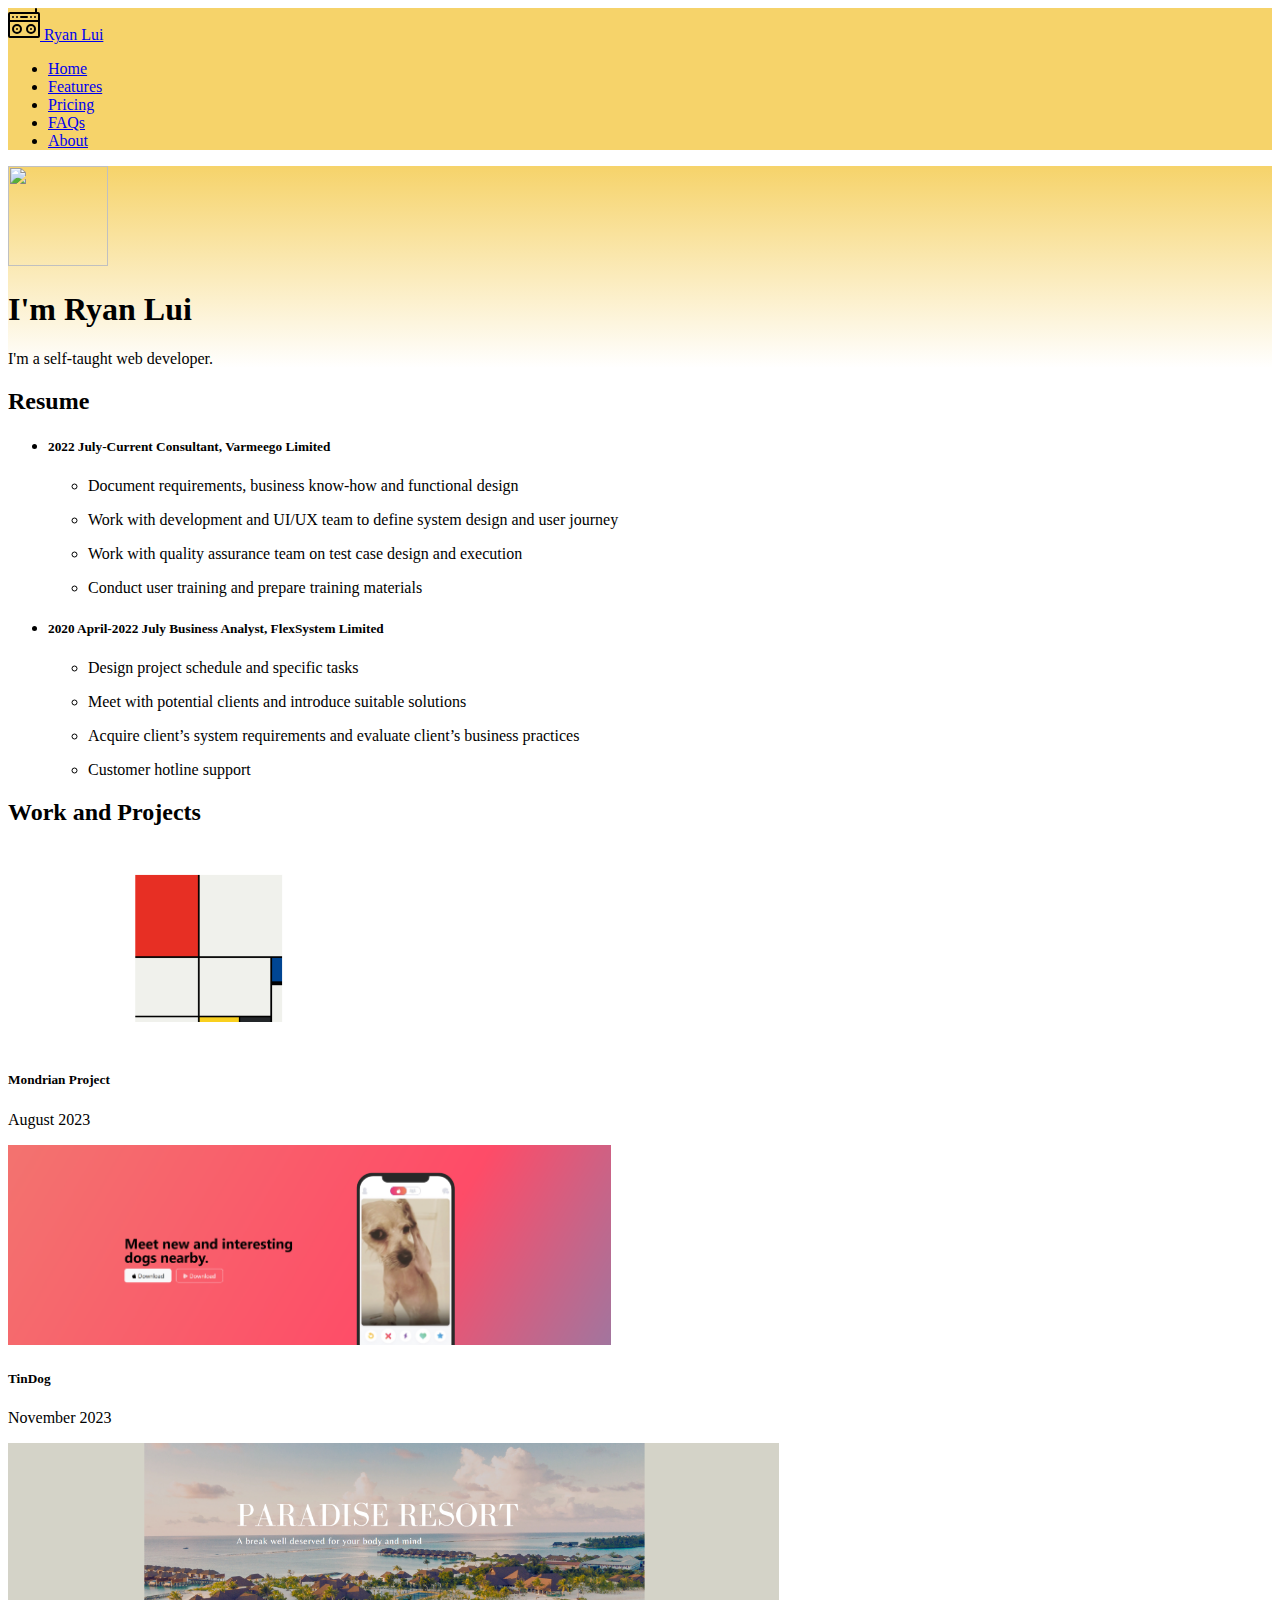
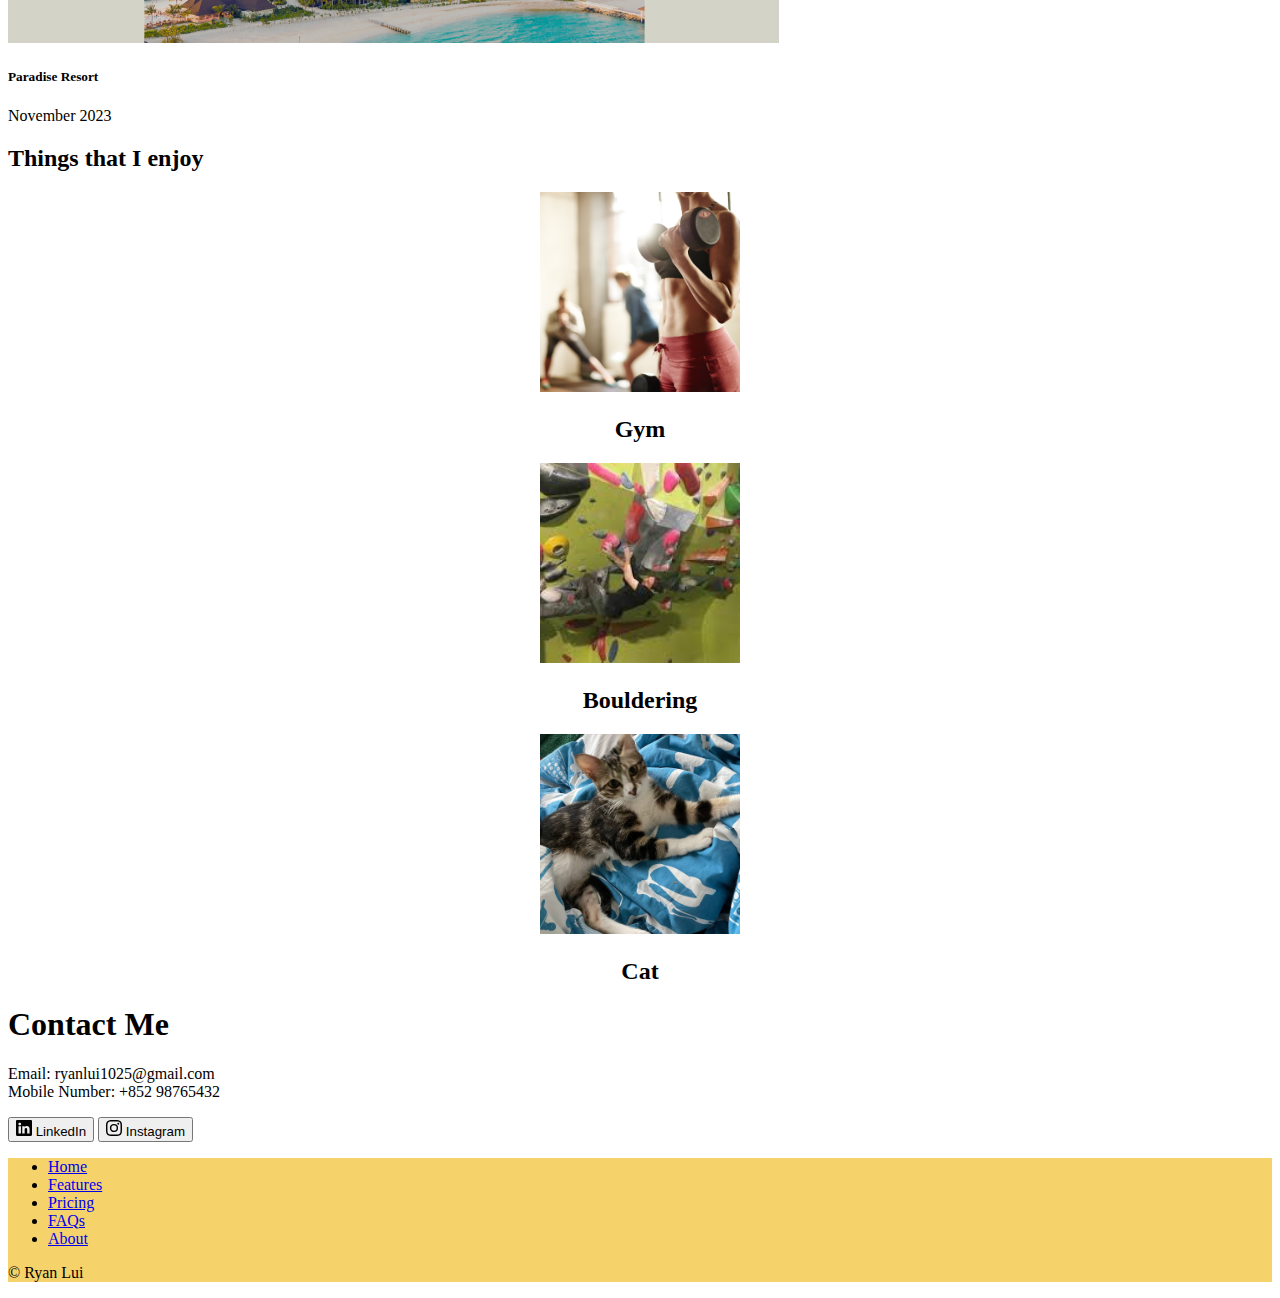
==== index.html @ 5e68924d "Add files via upload" ====
<!DOCTYPE html>
<html lang="en">
<head>
    <meta charset="UTF-8">
    <title>Ryan Lui</title>
    <link href="https://cdn.jsdelivr.net/npm/bootstrap@5.3.2/dist/css/bootstrap.min.css" rel="stylesheet" integrity="sha384-T3c6CoIi6uLrA9TneNEoa7RxnatzjcDSCmG1MXxSR1GAsXEV/Dwwykc2MPK8M2HN" crossorigin="anonymous">
    <link href="./css/style.css" rel="stylesheet">
</head>

<body>
    <div id="header">
        <div class="container">
            <header class="d-flex flex-wrap justify-content-center py-3 border-bottom border-dark">
            <a href="/" class="d-flex align-items-center mb-3 mb-md-0 me-md-auto link-body-emphasis text-decoration-none">
                <img src="./assets/images/boombox.svg" height="32" class="me-2" alt="boombox">
                <span class="fs-4">Ryan Lui</span>
            </a>
        
            <ul class="nav nav-pills">
                <li class="nav-item"><a href="#" class="nav-link active" aria-current="page">Home</a></li>
                <li class="nav-item"><a href="#" class="nav-link">Features</a></li>
                <li class="nav-item"><a href="#" class="nav-link">Pricing</a></li>
                <li class="nav-item"><a href="#" class="nav-link">FAQs</a></li>
                <li class="nav-item"><a href="#" class="nav-link">About</a></li>
            </ul>
            </header>
        </div>
    </div> 

    <div class="gradient">
        <div class="px-2 py-5 text-center">
            <img class="rounded-circle my-4" src="./assets/images/Frog.jpg" height="100" width="100">
            <h1 class="display-5 fw-bold text-body-emphasis">I'm Ryan Lui</h1>
            <div class="col-lg-6 mx-auto">
              <p class="lead">I'm a self-taught web developer.</p>
            </div>
        </div>
    </div>

    <div class="container mb-4">
        <h2 class="pb-2 border-bottom">Resume</h2>
        <ul>
            <li>
                <h5>2022 July-Current Consultant, Varmeego Limited</h5>
                <ul>
                    <li><p>Document requirements, business know-how and functional design</p></li>
                    <li><p>Work with development and UI/UX team to define system design and user journey</p></li>
                    <li><p>Work with quality assurance team on test case design and execution</p></li>
                    <li><p>Conduct user training and prepare training materials</p></li>
                </ul>
            </li>
            <li>
                <h5>2020 April-2022 July Business Analyst, FlexSystem Limited</h5>
                <ul>
                    <li><p>Design project schedule and specific tasks</p></li>
                    <li><p>Meet with potential clients and introduce suitable solutions</p></li>
                    <li><p>Acquire client’s system requirements and evaluate client’s business practices</p></li>
                    <li><p>Customer hotline support</p></li>
                </ul>
            </li>
        </ul>
    </div>

    <div class="container mb-4">
        <h2 class="pb-2 border-bottom">Work and Projects</h2>
        <div class="row row-cols-1 row-cols-md-3 g-4">
            <div class="col">
                <div class="card">
                    <img src="./assets/images/mondrian-full.png" class="card-img-top" alt="mondrian" style="object-fit: cover; height: 200px;">
                    <div class="card-body">
                        <h5 class="card-title">Mondrian Project</h5>
                        <p>August 2023</p>
                        <a href="./public/mondrian.html" target="_blank" class="stretched-link"></a>
                    </div>
                </div>
            </div>
            <div class="col">
                <div class="card">
                    <img src="./assets/images/tindog-full.png" class="card-img-top" alt="tindog" style="object-fit: cover; height: 200px;">
                    <div class="card-body">
                        <h5 class="card-title">TinDog</h5>
                        <p>November 2023</p>
                        <a href="https://snoopydoggggg.github.io/tindog/" target="_blank" class="stretched-link"></a>
                    </div>
                </div>
            </div>
            <div class="col">
                <div class="card">
                    <img src="./assets/images/paradise-full.png" class="card-img-top" alt="paradise resort" style="object-fit: cover; height: 200px;">
                    <div class="card-body">
                        <h5 class="card-title">Paradise Resort</h5>
                        <p>November 2023</p>
                        <a href="https://paradiseresort.my.canva.site/original-size-a-hotel" target="_blank" class="stretched-link"></a>
                    </div>
                </div>
            </div>
        </div>
    </div>

    <div id="interest" class="container">
        <h2 class="pb-2 mb-4 border-bottom">Things that I enjoy</h2>
        <div class="row">
            <div class="col-lg-4 col-sm-12 mb-4">
                <img src="./assets/images/dumbbell.jpg" alt="lifting weight" height="200" width="200" class="rounded-circle" style="object-fit: cover;">
                <h2>Gym</h2>
            </div>
            <div class="col-lg-4 col-sm-12 mb-4">
                <div class="col-lg-4">
                    <img src="./assets/images/bouldering.jpg" alt="lifting weight" height="200" width="200" class="rounded-circle" style="object-fit: cover;">
                    <h2>Bouldering</h2>
                  </div>
            </div>
            <div class="col-lg-4 col-sm-12 mb-4">
                <div class="col-lg-4">
                    <img src="./assets/images/cat.jpg" alt="lifting weight" height="200" width="200" class="rounded-circle" style="object-fit: cover;">
                    <h2>Cat</h2>
                  </div>
            </div>
        </div>
    </div>

    <div class="container my-5">
        <div class="p-5 text-left bg-body-tertiary rounded-3">
          <h1 class="text-body-emphasis">Contact Me</h1>
          <p class="col-lg-8 fs-5 text-muted">
            Email: ryanlui1025@gmail.com<br/>
            Mobile Number: +852 98765432
          </p>
          <div class="d-inline-flex gap-2 mb-5">
            <button class="d-inline-flex align-items-center btn btn-primary btn-lg px-4" type="button">
                <svg xmlns="http://www.w3.org/2000/svg" width="16" height="16" fill="currentColor" class="bi bi-linkedin me-2" viewBox="0 0 16 16">
                    <path d="M0 1.146C0 .513.526 0 1.175 0h13.65C15.474 0 16 .513 16 1.146v13.708c0 .633-.526 1.146-1.175 1.146H1.175C.526 16 0 15.487 0 14.854V1.146zm4.943 12.248V6.169H2.542v7.225h2.401m-1.2-8.212c.837 0 1.358-.554 1.358-1.248-.015-.709-.52-1.248-1.342-1.248-.822 0-1.359.54-1.359 1.248 0 .694.521 1.248 1.327 1.248h.016zm4.908 8.212V9.359c0-.216.016-.432.08-.586.173-.431.568-.878 1.232-.878.869 0 1.216.662 1.216 1.634v3.865h2.401V9.25c0-2.22-1.184-3.252-2.764-3.252-1.274 0-1.845.7-2.165 1.193v.025h-.016a5.54 5.54 0 0 1 .016-.025V6.169h-2.4c.03.678 0 7.225 0 7.225h2.4"/>
                  </svg>
                LinkedIn
            </button>
            <button class="btn btn-outline-secondary btn-lg px-4" type="button">
                <svg xmlns="http://www.w3.org/2000/svg" width="16" height="16" fill="currentColor" class="bi bi-instagram" viewBox="0 0 16 16">
                    <path d="M8 0C5.829 0 5.556.01 4.703.048 3.85.088 3.269.222 2.76.42a3.917 3.917 0 0 0-1.417.923A3.927 3.927 0 0 0 .42 2.76C.222 3.268.087 3.85.048 4.7.01 5.555 0 5.827 0 8.001c0 2.172.01 2.444.048 3.297.04.852.174 1.433.372 1.942.205.526.478.972.923 1.417.444.445.89.719 1.416.923.51.198 1.09.333 1.942.372C5.555 15.99 5.827 16 8 16s2.444-.01 3.298-.048c.851-.04 1.434-.174 1.943-.372a3.916 3.916 0 0 0 1.416-.923c.445-.445.718-.891.923-1.417.197-.509.332-1.09.372-1.942C15.99 10.445 16 10.173 16 8s-.01-2.445-.048-3.299c-.04-.851-.175-1.433-.372-1.941a3.926 3.926 0 0 0-.923-1.417A3.911 3.911 0 0 0 13.24.42c-.51-.198-1.092-.333-1.943-.372C10.443.01 10.172 0 7.998 0h.003zm-.717 1.442h.718c2.136 0 2.389.007 3.232.046.78.035 1.204.166 1.486.275.373.145.64.319.92.599.28.28.453.546.598.92.11.281.24.705.275 1.485.039.843.047 1.096.047 3.231s-.008 2.389-.047 3.232c-.035.78-.166 1.203-.275 1.485a2.47 2.47 0 0 1-.599.919c-.28.28-.546.453-.92.598-.28.11-.704.24-1.485.276-.843.038-1.096.047-3.232.047s-2.39-.009-3.233-.047c-.78-.036-1.203-.166-1.485-.276a2.478 2.478 0 0 1-.92-.598 2.48 2.48 0 0 1-.6-.92c-.109-.281-.24-.705-.275-1.485-.038-.843-.046-1.096-.046-3.233 0-2.136.008-2.388.046-3.231.036-.78.166-1.204.276-1.486.145-.373.319-.64.599-.92.28-.28.546-.453.92-.598.282-.11.705-.24 1.485-.276.738-.034 1.024-.044 2.515-.045v.002zm4.988 1.328a.96.96 0 1 0 0 1.92.96.96 0 0 0 0-1.92zm-4.27 1.122a4.109 4.109 0 1 0 0 8.217 4.109 4.109 0 0 0 0-8.217zm0 1.441a2.667 2.667 0 1 1 0 5.334 2.667 2.667 0 0 1 0-5.334"/>
                  </svg>
              Instagram
            </button>
          </div>
        </div>
    </div>

    <div id="footer">
        <div class="container">
            <footer class="py-3 my-4">
            <ul class="nav justify-content-center pb-3 mb-3">
                <li class="nav-item"><a href="#" class="nav-link px-2 text-body-secondary">Home</a></li>
                <li class="nav-item"><a href="#" class="nav-link px-2 text-body-secondary">Features</a></li>
                <li class="nav-item"><a href="#" class="nav-link px-2 text-body-secondary">Pricing</a></li>
                <li class="nav-item"><a href="#" class="nav-link px-2 text-body-secondary">FAQs</a></li>
                <li class="nav-item"><a href="#" class="nav-link px-2 text-body-secondary">About</a></li>
            </ul>
            <p class="text-center text-body-secondary">© Ryan Lui</p>
            </footer>
        </div>
    </div>

<script src="https://cdn.jsdelivr.net/npm/bootstrap@5.3.2/dist/js/bootstrap.bundle.min.js" integrity="sha384-C6RzsynM9kWDrMNeT87bh95OGNyZPhcTNXj1NW7RuBCsyN/o0jlpcV8Qyq46cDfL" crossorigin="anonymous"></script>
</body>
</html>
---- css/style.css ----
.gradient {
    height: 35-px;
    background-color: white; /* For browsers that do not support gradients */
    background-image: linear-gradient(to bottom, rgb(246, 211, 106) , white);
}

.col-lg-4.col-sm-12.mb-4 {
    text-align: center;
}

#footer, #header {
    background-color: rgb(246, 211, 106);
}
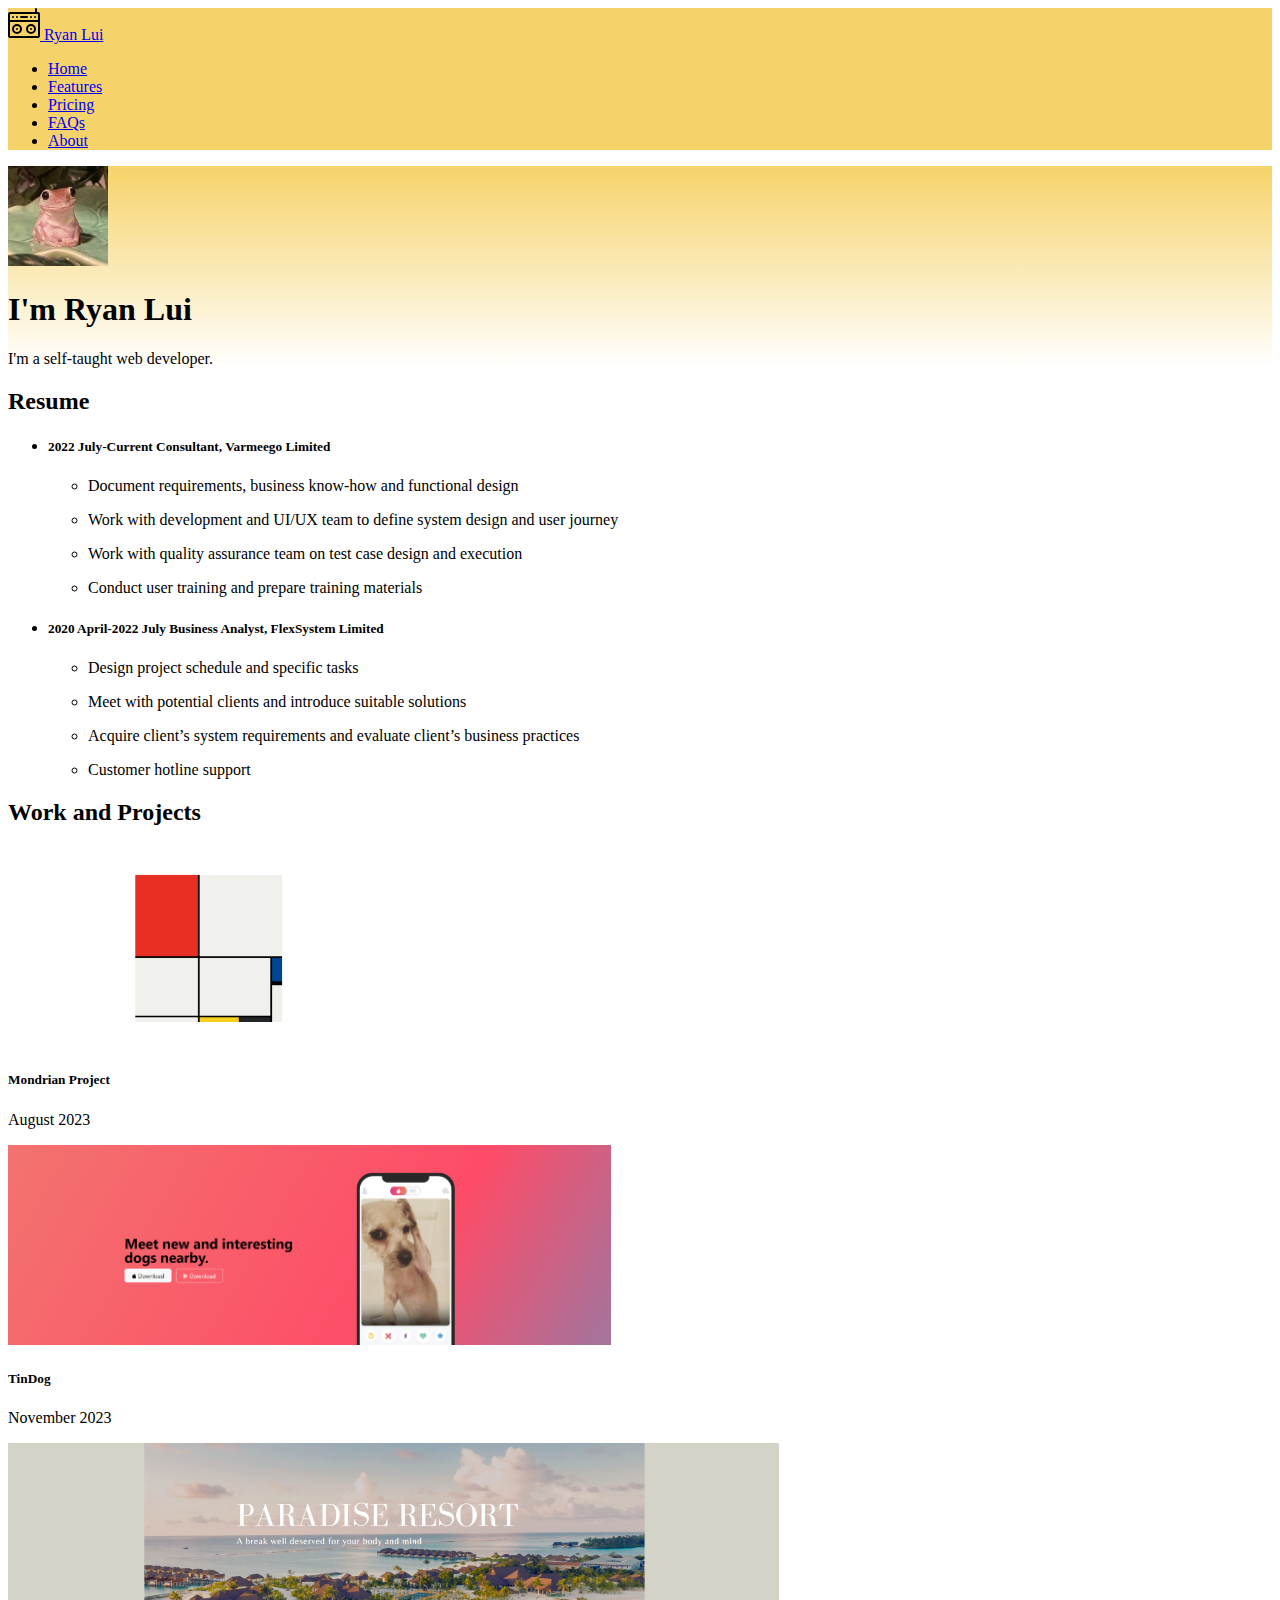
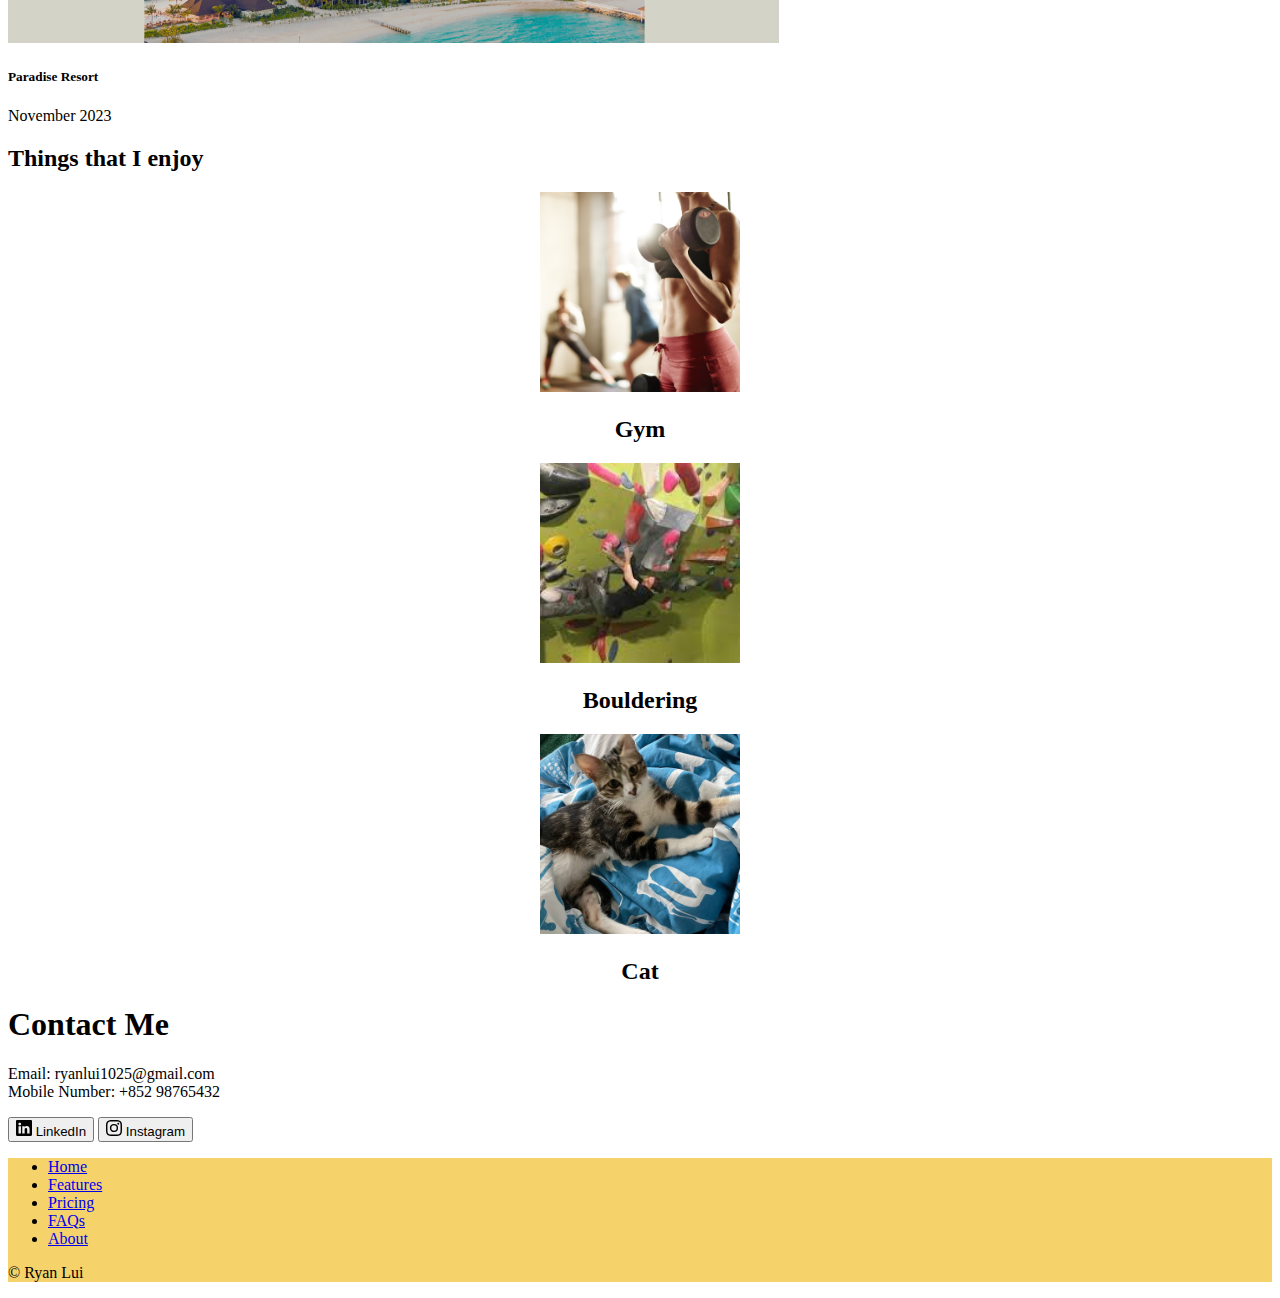
==== commit 43709518: "Update index.html" ====
--- a/index.html
+++ b/index.html
@@ -29,7 +29,7 @@
 
     <div class="gradient">
         <div class="px-2 py-5 text-center">
-            <img class="rounded-circle my-4" src="./assets/images/Frog.jpg" height="100" width="100">
+            <img class="rounded-circle my-4" src="./assets/images/frog.jpg" height="100" width="100">
             <h1 class="display-5 fw-bold text-body-emphasis">I'm Ryan Lui</h1>
             <div class="col-lg-6 mx-auto">
               <p class="lead">I'm a self-taught web developer.</p>
@@ -160,4 +160,4 @@
 
 <script src="https://cdn.jsdelivr.net/npm/bootstrap@5.3.2/dist/js/bootstrap.bundle.min.js" integrity="sha384-C6RzsynM9kWDrMNeT87bh95OGNyZPhcTNXj1NW7RuBCsyN/o0jlpcV8Qyq46cDfL" crossorigin="anonymous"></script>
 </body>
-</html>+</html>
